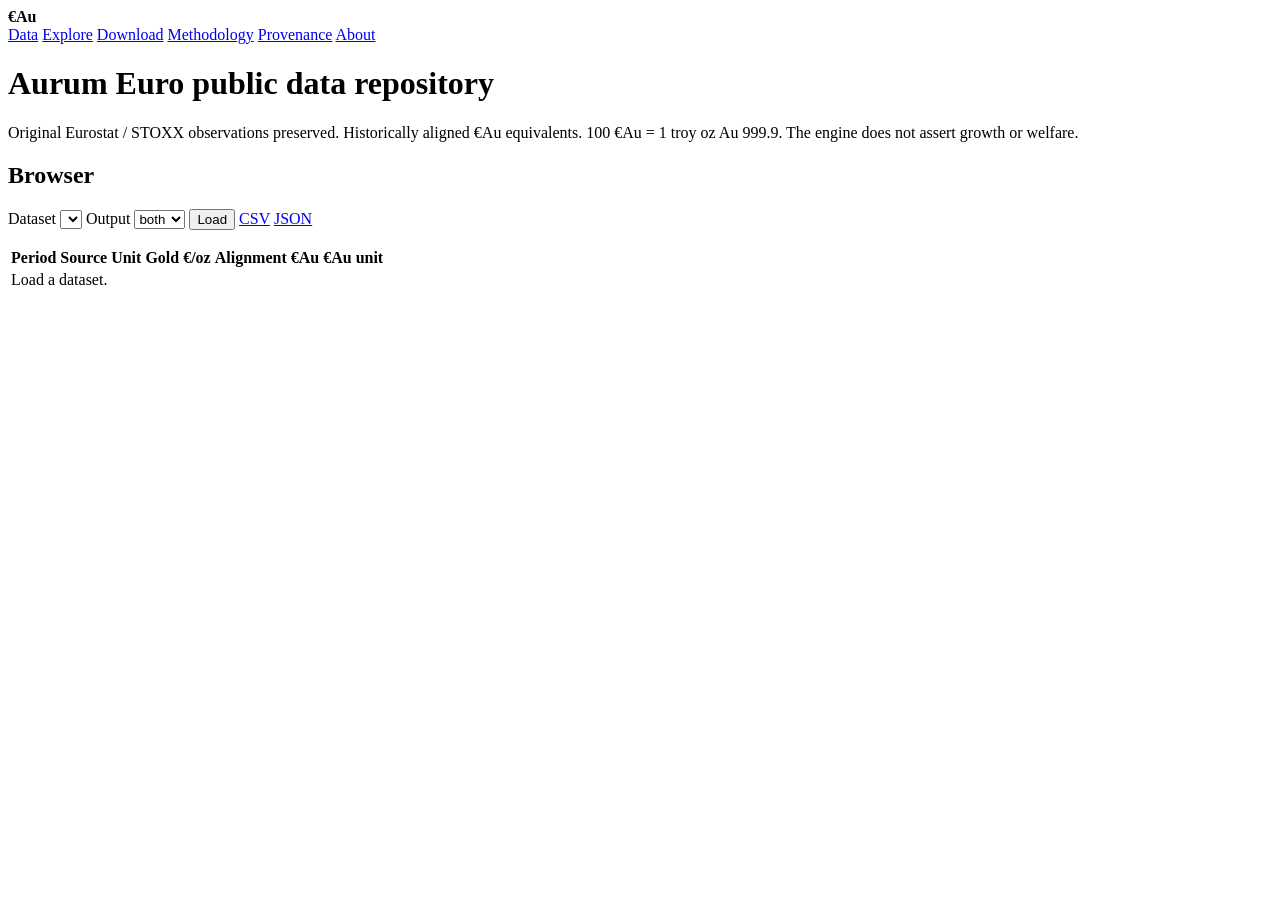
==== aurum-euro/web/index.html @ 7a660ca6 "feat(aurum-euro): Phase 1 public data repository Deterministic €Au engine (100 €Au = 1 troy oz Au 99" ====
<!doctype html>
<html lang="en">
<head>
  <meta charset="utf-8"/>
  <meta name="viewport" content="width=device-width,initial-scale=1"/>
  <title>Aurum Euro — public data repository</title>
  <link rel="stylesheet" href="/static/styles.css"/>
</head>
<body>
<header>
  <strong>€Au</strong>
  <nav>
    <a href="/">Data</a>
    <a href="#explore">Explore</a>
    <a href="#download">Download</a>
    <a href="/static/methodology.html">Methodology</a>
    <a href="/static/provenance.html">Provenance</a>
    <a href="/static/about.html">About</a>
  </nav>
</header>
<main>
  <h1>Aurum Euro public data repository</h1>
  <p class="mut">Original Eurostat / STOXX observations preserved. Historically aligned €Au equivalents. 100 €Au = 1 troy oz Au 999.9. The engine does not assert growth or welfare.</p>
  <div class="health" id="health"></div>
  <h2>Browser</h2>
  <p>
    Dataset <select id="ds"></select>
    Output
    <select id="unit"><option>both</option><option>EUR</option><option>au</option></select>
    <button id="go">Load</button>
    <a id="csv" href="#">CSV</a>
    <a id="json" href="#">JSON</a>
  </p>
  <table>
    <thead><tr><th>Period</th><th>Source</th><th>Unit</th><th>Gold €/oz</th><th>Alignment</th><th>€Au</th><th>€Au unit</th></tr></thead>
    <tbody id="tb"><tr><td colspan="7" class="mut">Load a dataset.</td></tr></tbody>
  </table>
</main>
<script src="/static/app.js"></script>
</body>
</html>
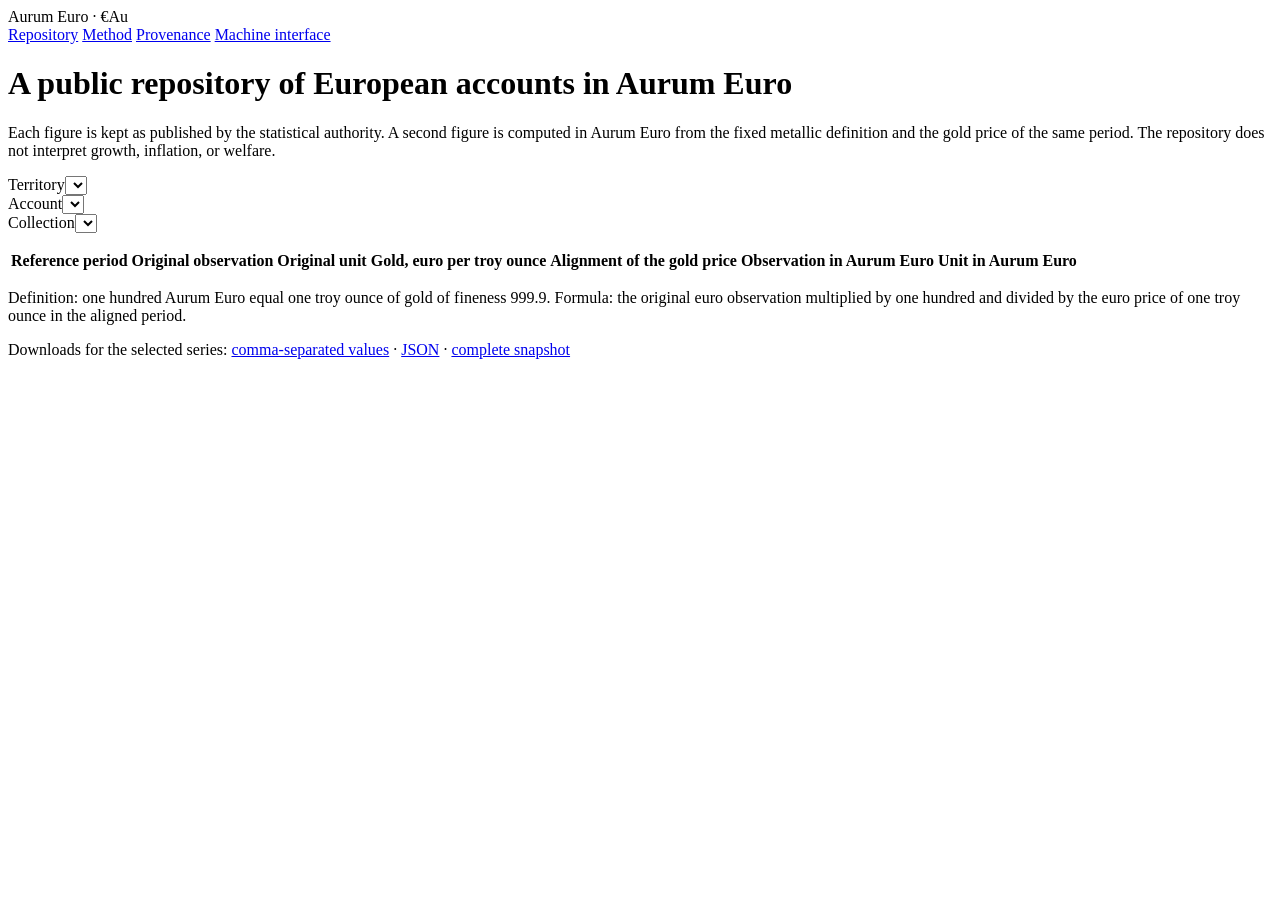
==== commit f5f8f2a5: "feat(aurum-euro): formal human interface and catalog metadata" ====
--- a/aurum-euro/web/index.html
+++ b/aurum-euro/web/index.html
@@ -2,40 +2,58 @@
 <html lang="en">
 <head>
   <meta charset="utf-8"/>
-  <meta name="viewport" content="width=device-width,initial-scale=1"/>
-  <title>Aurum Euro — public data repository</title>
-  <link rel="stylesheet" href="/static/styles.css"/>
+  <meta name="viewport" content="width=device-width, initial-scale=1"/>
+  <title>Aurum Euro Repository</title>
+  <meta name="description" content="Public repository of European statistical observations preserved in their original unit and expressed in Aurum Euro."/>
+  <link rel="stylesheet" href="/aurum-euro/static/styles.css"/>
+  <script type="application/ld+json" id="jsonld"></script>
 </head>
 <body>
 <header>
-  <strong>€Au</strong>
+  <div class="mark">Aurum Euro · €Au</div>
   <nav>
-    <a href="/">Data</a>
-    <a href="#explore">Explore</a>
-    <a href="#download">Download</a>
-    <a href="/static/methodology.html">Methodology</a>
-    <a href="/static/provenance.html">Provenance</a>
-    <a href="/static/about.html">About</a>
+    <a href="/aurum-euro">Repository</a>
+    <a href="/aurum-euro/static/methodology.html">Method</a>
+    <a href="/aurum-euro/static/provenance.html">Provenance</a>
+    <a href="/aurum-euro/api/v1/health">Machine interface</a>
   </nav>
 </header>
 <main>
-  <h1>Aurum Euro public data repository</h1>
-  <p class="mut">Original Eurostat / STOXX observations preserved. Historically aligned €Au equivalents. 100 €Au = 1 troy oz Au 999.9. The engine does not assert growth or welfare.</p>
-  <div class="health" id="health"></div>
-  <h2>Browser</h2>
-  <p>
-    Dataset <select id="ds"></select>
-    Output
-    <select id="unit"><option>both</option><option>EUR</option><option>au</option></select>
-    <button id="go">Load</button>
-    <a id="csv" href="#">CSV</a>
-    <a id="json" href="#">JSON</a>
-  </p>
-  <table>
-    <thead><tr><th>Period</th><th>Source</th><th>Unit</th><th>Gold €/oz</th><th>Alignment</th><th>€Au</th><th>€Au unit</th></tr></thead>
-    <tbody id="tb"><tr><td colspan="7" class="mut">Load a dataset.</td></tr></tbody>
-  </table>
+  <h1>A public repository of European accounts in Aurum Euro</h1>
+  <p class="lead">Each figure is kept as published by the statistical authority. A second figure is computed in Aurum Euro from the fixed metallic definition and the gold price of the same period. The repository does not interpret growth, inflation, or welfare.</p>
+  <div class="stats" id="stats"></div>
+  <p class="notice" id="notice"></p>
+  <div class="filters">
+    <div><label for="geo">Territory</label><select id="geo"></select></div>
+    <div><label for="ind">Account</label><select id="ind"></select></div>
+    <div><label for="ds">Collection</label><select id="ds"></select></div>
+  </div>
+  <p class="machine" id="series-id"></p>
+  <div class="table-wrap">
+    <table>
+      <thead>
+        <tr>
+          <th>Reference period</th>
+          <th>Original observation</th>
+          <th>Original unit</th>
+          <th>Gold, euro per troy ounce</th>
+          <th>Alignment of the gold price</th>
+          <th>Observation in Aurum Euro</th>
+          <th>Unit in Aurum Euro</th>
+        </tr>
+      </thead>
+      <tbody id="tb"></tbody>
+    </table>
+  </div>
+  <footer>
+    <p>Definition: one hundred Aurum Euro equal one troy ounce of gold of fineness 999.9. Formula: the original euro observation multiplied by one hundred and divided by the euro price of one troy ounce in the aligned period.</p>
+    <p>Downloads for the selected series:
+      <a id="csv" href="#">comma-separated values</a> ·
+      <a id="json" href="#">JSON</a> ·
+      <a href="/aurum-euro/snapshot.json">complete snapshot</a>
+    </p>
+  </footer>
 </main>
-<script src="/static/app.js"></script>
+<script src="/aurum-euro/static/app.js"></script>
 </body>
 </html>
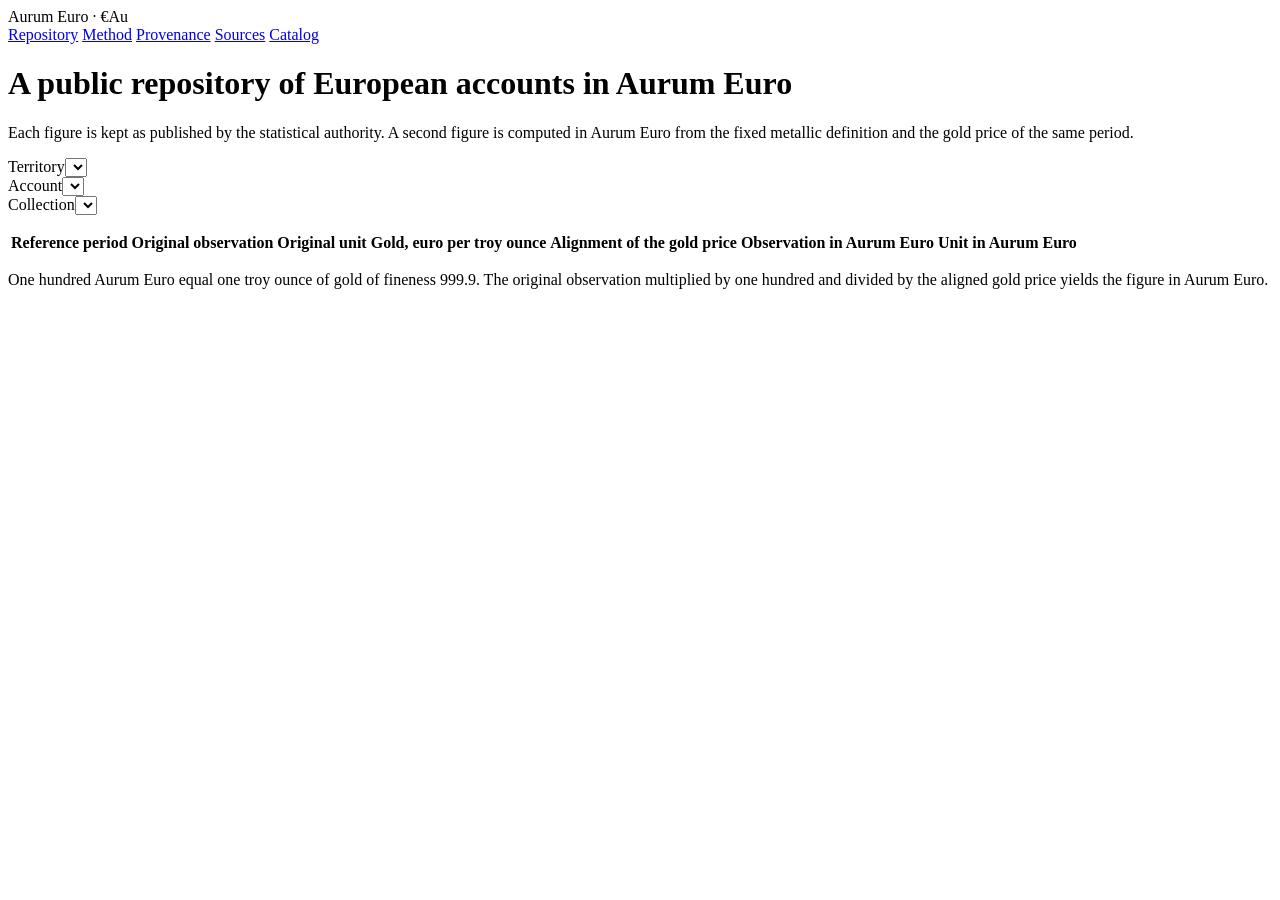
==== commit abda5b45: "fix(aurum-euro): cascade filters; formal STOXX sources note" ====
--- a/aurum-euro/web/index.html
+++ b/aurum-euro/web/index.html
@@ -4,7 +4,6 @@
   <meta charset="utf-8"/>
   <meta name="viewport" content="width=device-width, initial-scale=1"/>
   <title>Aurum Euro Repository</title>
-  <meta name="description" content="Public repository of European statistical observations preserved in their original unit and expressed in Aurum Euro."/>
   <link rel="stylesheet" href="/aurum-euro/static/styles.css"/>
   <script type="application/ld+json" id="jsonld"></script>
 </head>
@@ -15,12 +14,13 @@
     <a href="/aurum-euro">Repository</a>
     <a href="/aurum-euro/static/methodology.html">Method</a>
     <a href="/aurum-euro/static/provenance.html">Provenance</a>
-    <a href="/aurum-euro/api/v1/health">Machine interface</a>
+    <a href="/aurum-euro/static/sources.html">Sources</a>
+    <a href="/aurum-euro/api/v1/catalog">Catalog</a>
   </nav>
 </header>
 <main>
   <h1>A public repository of European accounts in Aurum Euro</h1>
-  <p class="lead">Each figure is kept as published by the statistical authority. A second figure is computed in Aurum Euro from the fixed metallic definition and the gold price of the same period. The repository does not interpret growth, inflation, or welfare.</p>
+  <p class="lead">Each figure is kept as published by the statistical authority. A second figure is computed in Aurum Euro from the fixed metallic definition and the gold price of the same period.</p>
   <div class="stats" id="stats"></div>
   <p class="notice" id="notice"></p>
   <div class="filters">
@@ -46,12 +46,7 @@
     </table>
   </div>
   <footer>
-    <p>Definition: one hundred Aurum Euro equal one troy ounce of gold of fineness 999.9. Formula: the original euro observation multiplied by one hundred and divided by the euro price of one troy ounce in the aligned period.</p>
-    <p>Downloads for the selected series:
-      <a id="csv" href="#">comma-separated values</a> ·
-      <a id="json" href="#">JSON</a> ·
-      <a href="/aurum-euro/snapshot.json">complete snapshot</a>
-    </p>
+    <p>One hundred Aurum Euro equal one troy ounce of gold of fineness 999.9. The original observation multiplied by one hundred and divided by the aligned gold price yields the figure in Aurum Euro.</p>
   </footer>
 </main>
 <script src="/aurum-euro/static/app.js"></script>
